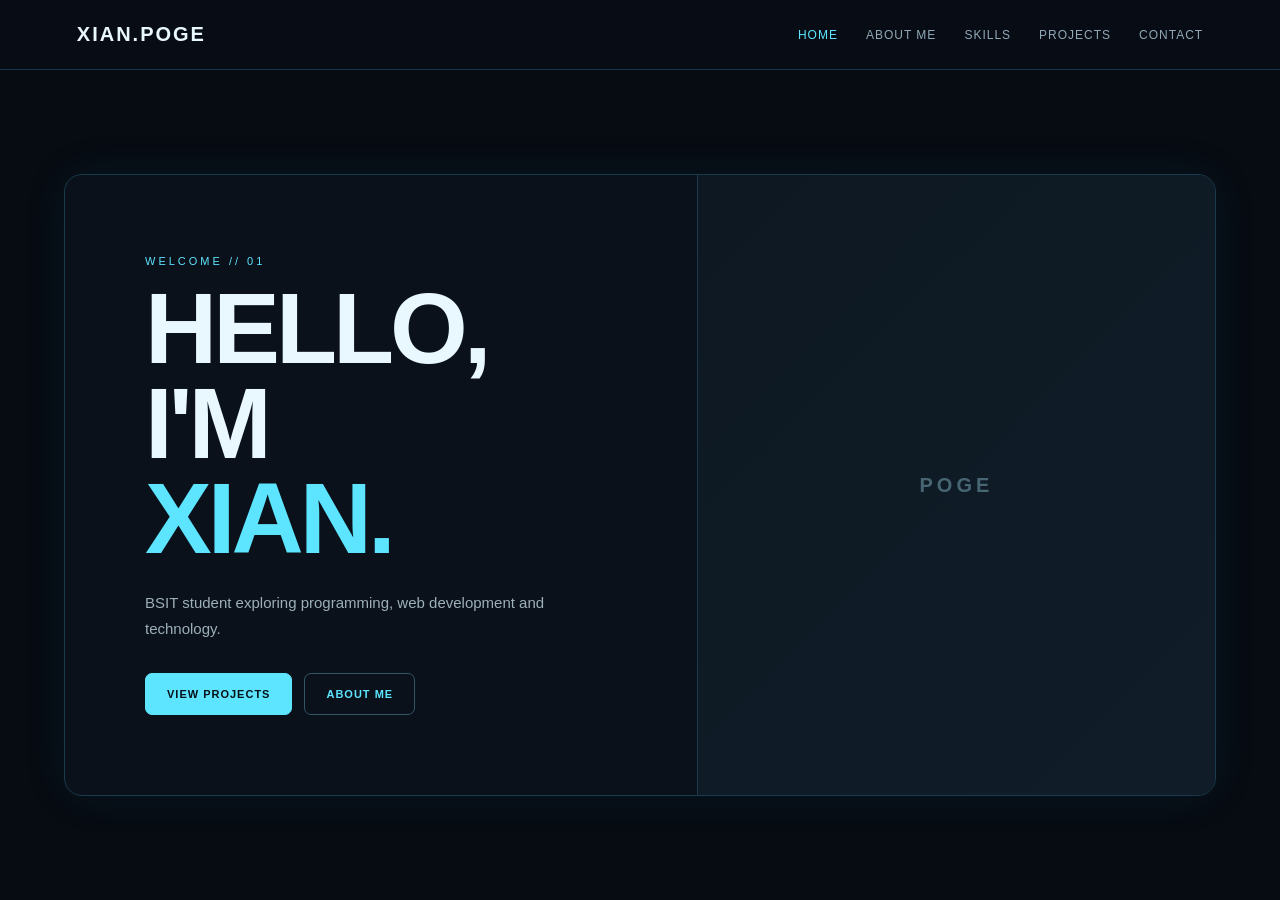
==== index.html @ f0a45791 "Move index.html to root for GitHub Pages" ====
<!DOCTYPE html>
<html lang="en">

<head>
    <meta charset="UTF-8">
    <meta name="viewport" content="width=device-width, initial-scale=1.0">
    <title>XIAN.POGE | Home</title>
    <link rel = "stylesheet" href="/css/index.css" >
</head>


<body>

    <nav class="navbar">

        <a href="index.html" class="logo">
            XIAN.POGE
        </a>


        <div class="nav-links">

            <a href="index.html" class="active">
                HOME
            </a>

            <a href="about.html">
                ABOUT ME
            </a>

            <a href="skills.html">
                SKILLS
            </a>

            <a href="projects.html">
                PROJECTS
            </a>

            <a href="contact.html">
                CONTACT
            </a>

        </div>

    </nav>


    <!-- =========================
         HOME CONTENT
    ========================= -->

    <main>

        <section class="hero-card">


            <!-- LEFT SIDE -->

            <div class="hero-content">

                <p class="eyebrow">
                    WELCOME // 01
                </p>


                <h1>
                    HELLO, I'M
                    <br>

                    <span>
                        XIAN.
                    </span>
                </h1>


                <p class="description">
                    BSIT student exploring programming,
                    web development and technology.
                </p>


                <div class="buttons">

                    <a
                        href="projects.html"
                        class="button primary"
                    >
                        VIEW PROJECTS
                    </a>


                    <a
                        href="about.html"
                        class="button secondary"
                    >
                        ABOUT ME
                    </a>

                </div>

            </div>


            <!-- RIGHT SIDE PHOTO -->

            <div class="hero-photo">

                <!--
                    MANUALLY ADD YOUR PHOTO HERE.

                    Example:

                    <img
                        src="images/profile.jpg"
                        alt="Xian"
                    >
                -->

                <div class="photo-placeholder">
                    POGE
                </div>

            </div>


        </section>

    </main>


</body>

</html>
---- css/index.css ----
/* =========================
           RESET
        ========================= */

* {
    margin: 0;
    padding: 0;
    box-sizing: border-box;
}


/* =========================
           BODY
        ========================= */

body {
    min-height: 100vh;

    background: #070b12;
    color: #e9f7ff;

    font-family: Arial, Helvetica, sans-serif;
}


/* =========================
           NAVBAR
        ========================= */

.navbar {
    height: 70px;

    padding: 0 6%;

    display: flex;
    align-items: center;
    justify-content: space-between;

    background: #080d15;

    border-bottom: 1px solid #173447;
}


.logo {
    color: #e9f7ff;

    text-decoration: none;

    font-size: 20px;
    font-weight: 800;

    letter-spacing: 2px;
}


.nav-links {
    display: flex;

    gap: 28px;
}


.nav-links a {
    color: #91a8b7;

    text-decoration: none;

    font-size: 12px;

    letter-spacing: 1px;

    transition: color 0.3s ease;
}


.nav-links a:hover,
.nav-links a.active {
    color: #5de4ff;
}


/* =========================
           HOME
        ========================= */

main {
    width: min(1200px, 90%);

    min-height: calc(100vh - 70px);

    margin: auto;

    display: flex;

    align-items: center;

    padding: 45px 0;
}


/* =========================
           HERO CARD
        ========================= */

.hero-card {
    width: 100%;

    min-height: 600px;

    display: grid;

    grid-template-columns: 1fr 0.82fr;

    overflow: hidden;

    background: #0a111a;

    border: 1px solid #1a3b4c;

    border-radius: 18px;

    box-shadow:
        0 0 50px rgba(30, 180, 220, 0.07);
}


/* =========================
           LEFT SIDE
        ========================= */

.hero-content {
    padding: 80px;

    display: flex;

    flex-direction: column;

    justify-content: center;
}


.eyebrow {
    margin-bottom: 14px;

    color: #5de4ff;

    font-size: 11px;

    letter-spacing: 3px;
}


.hero-content h1 {
    margin-bottom: 24px;

    font-size: clamp(60px, 8vw, 100px);

    line-height: 0.95;

    letter-spacing: -4px;
}


.hero-content h1 span {
    color: #5de4ff;
}


.description {
    max-width: 500px;

    color: #9db0ba;

    font-size: 15px;

    line-height: 1.7;
}


/* =========================
           BUTTONS
        ========================= */

.buttons {
    display: flex;

    gap: 12px;

    margin-top: 32px;
}


.button {
    padding: 14px 21px;

    border-radius: 7px;

    font-size: 11px;

    font-weight: bold;

    letter-spacing: 1px;

    text-decoration: none;

    transition: 0.3s ease;
}


.primary {
    color: #061018;

    background: #5de4ff;

    border: 1px solid #5de4ff;
}


.secondary {
    color: #5de4ff;

    background: transparent;

    border: 1px solid #315767;
}


.button:hover {
    transform: translateY(-3px);

    box-shadow:
        0 0 20px rgba(93, 228, 255, 0.18);
}


/* =========================
           PHOTO SIDE
        ========================= */

.hero-photo {
    min-height: 600px;

    display: flex;

    align-items: center;

    justify-content: center;

    background:
        linear-gradient(135deg,
            #0d1822,
            #101d28);

    border-left: 1px solid #1a3b4c;

    overflow: hidden;
}


.hero-photo img {
    width: 100%;
    height: 100%;

    object-fit: cover;

    opacity: 0.85;

    transition:
        transform 0.5s ease,
        opacity 0.5s ease;
}


.hero-photo:hover img {
    transform: scale(1.03);

    opacity: 1;
}


/* =========================
           PHOTO PLACEHOLDER
        ========================= */

.photo-placeholder {
    color: #486573;

    font-size: 20px;

    font-weight: bold;

    letter-spacing: 4px;
}


/* =========================
           MOBILE
        ========================= */

@media (max-width: 750px) {

    .nav-links {
        display: none;
    }


    main {
        width: 94%;

        padding: 25px 0;
    }


    .hero-card {
        grid-template-columns: 1fr;
    }


    .hero-content {
        padding: 45px 30px;
    }


    .hero-photo {
        min-height: 350px;

        border-left: 0;

        border-top: 1px solid #1a3b4c;
    }


    .hero-content h1 {
        font-size: 60px;
    }

}
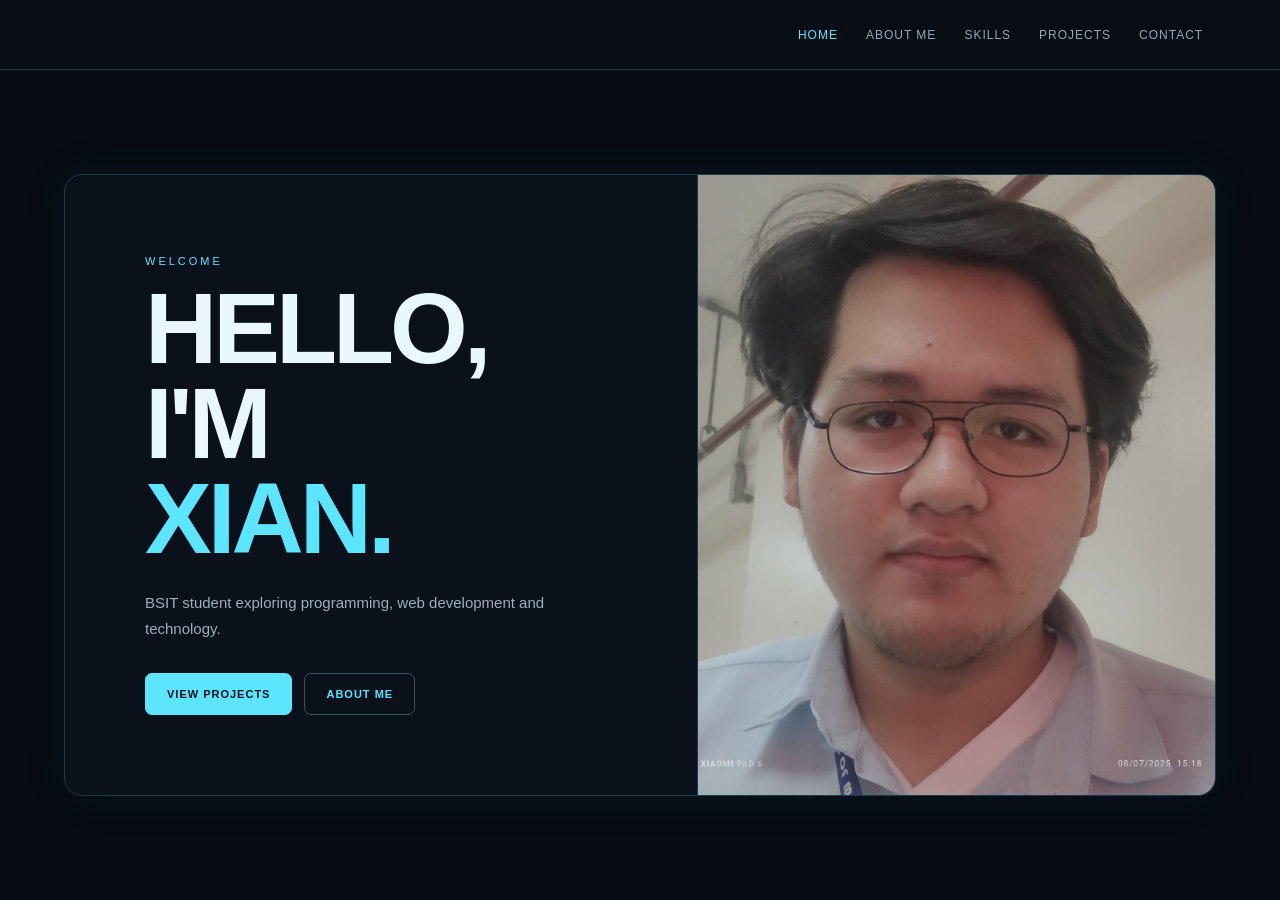
==== commit 6a076565: "final na to folder" ====
--- a/index.html
+++ b/index.html
@@ -5,7 +5,7 @@
     <meta charset="UTF-8">
     <meta name="viewport" content="width=device-width, initial-scale=1.0">
     <title>XIAN.POGE | Home</title>
-    <link rel = "stylesheet" href="/css/index.css" >
+    <link rel = "stylesheet" href="index.css" >
 </head>
 
 
@@ -14,7 +14,6 @@
     <nav class="navbar">
 
         <a href="index.html" class="logo">
-            XIAN.POGE
         </a>
 
 
@@ -24,19 +23,19 @@
                 HOME
             </a>
 
-            <a href="about.html">
+            <a href="Portfolio_html/about.html">
                 ABOUT ME
             </a>
 
-            <a href="skills.html">
+            <a href="Portfolio_html/skills.html">
                 SKILLS
             </a>
 
-            <a href="projects.html">
+            <a href="Portfolio_html/projects.html">
                 PROJECTS
             </a>
 
-            <a href="contact.html">
+            <a href="Portfolio_html/contact.html">
                 CONTACT
             </a>
 
@@ -59,7 +58,7 @@
             <div class="hero-content">
 
                 <p class="eyebrow">
-                    WELCOME // 01
+                    WELCOME
                 </p>
 
 
@@ -82,7 +81,7 @@
                 <div class="buttons">
 
                     <a
-                        href="projects.html"
+                        href="Portfolio_html/projects.html"
                         class="button primary"
                     >
                         VIEW PROJECTS
@@ -90,7 +89,7 @@
 
 
                     <a
-                        href="about.html"
+                        href="Portfolio_html/about.html"
                         class="button secondary"
                     >
                         ABOUT ME
@@ -103,23 +102,8 @@
 
             <!-- RIGHT SIDE PHOTO -->
 
-            <div class="hero-photo">
-
-                <!--
-                    MANUALLY ADD YOUR PHOTO HERE.
-
-                    Example:
-
-                    <img
-                        src="images/profile.jpg"
-                        alt="Xian"
-                    >
-                -->
-
-                <div class="photo-placeholder">
-                    POGE
-                </div>
-
+            <div class="hero-photo">               
+                    <img src = "home-image.jpg" alt="Xian">
             </div>
 
 
--- a/index.css
+++ b/index.css
@@ -0,0 +1,338 @@
+/* =========================
+           RESET
+        ========================= */
+
+* {
+    margin: 0;
+    padding: 0;
+    box-sizing: border-box;
+}
+
+
+/* =========================
+           BODY
+        ========================= */
+
+body {
+    min-height: 100vh;
+
+    background: #070b12;
+    color: #e9f7ff;
+
+    font-family: Arial, Helvetica, sans-serif;
+}
+
+
+/* =========================
+           NAVBAR
+        ========================= */
+
+.navbar {
+    height: 70px;
+
+    padding: 0 6%;
+
+    display: flex;
+    align-items: center;
+    justify-content: space-between;
+
+    background: #080d15;
+
+    border-bottom: 1px solid #173447;
+}
+
+
+.logo {
+    color: #e9f7ff;
+
+    text-decoration: none;
+
+    font-size: 20px;
+    font-weight: 800;
+
+    letter-spacing: 2px;
+}
+
+
+.nav-links {
+    display: flex;
+
+    gap: 28px;
+}
+
+
+.nav-links a {
+    color: #91a8b7;
+
+    text-decoration: none;
+
+    font-size: 12px;
+
+    letter-spacing: 1px;
+
+    transition: color 0.3s ease;
+}
+
+
+.nav-links a:hover,
+.nav-links a.active {
+    color: #5de4ff;
+}
+
+
+/* =========================
+           HOME
+        ========================= */
+
+main {
+    width: min(1200px, 90%);
+
+    min-height: calc(100vh - 70px);
+
+    margin: auto;
+
+    display: flex;
+
+    align-items: center;
+
+    padding: 45px 0;
+}
+
+
+/* =========================
+           HERO CARD
+        ========================= */
+
+.hero-card {
+    width: 100%;
+
+    min-height: 600px;
+
+    display: grid;
+
+    grid-template-columns: 1fr 0.82fr;
+
+    overflow: hidden;
+
+    background: #0a111a;
+
+    border: 1px solid #1a3b4c;
+
+    border-radius: 18px;
+
+    box-shadow:
+        0 0 50px rgba(30, 180, 220, 0.07);
+}
+
+
+/* =========================
+           LEFT SIDE
+        ========================= */
+
+.hero-content {
+    padding: 80px;
+
+    display: flex;
+
+    flex-direction: column;
+
+    justify-content: center;
+}
+
+
+.eyebrow {
+    margin-bottom: 14px;
+
+    color: #5de4ff;
+
+    font-size: 11px;
+
+    letter-spacing: 3px;
+}
+
+
+.hero-content h1 {
+    margin-bottom: 24px;
+
+    font-size: clamp(60px, 8vw, 100px);
+
+    line-height: 0.95;
+
+    letter-spacing: -4px;
+}
+
+
+.hero-content h1 span {
+    color: #5de4ff;
+}
+
+
+.description {
+    max-width: 500px;
+
+    color: #9db0ba;
+
+    font-size: 15px;
+
+    line-height: 1.7;
+}
+
+
+/* =========================
+           BUTTONS
+        ========================= */
+
+.buttons {
+    display: flex;
+
+    gap: 12px;
+
+    margin-top: 32px;
+}
+
+
+.button {
+    padding: 14px 21px;
+
+    border-radius: 7px;
+
+    font-size: 11px;
+
+    font-weight: bold;
+
+    letter-spacing: 1px;
+
+    text-decoration: none;
+
+    transition: 0.3s ease;
+}
+
+
+.primary {
+    color: #061018;
+
+    background: #5de4ff;
+
+    border: 1px solid #5de4ff;
+}
+
+
+.secondary {
+    color: #5de4ff;
+
+    background: transparent;
+
+    border: 1px solid #315767;
+}
+
+
+.button:hover {
+    transform: translateY(-3px);
+
+    box-shadow:
+        0 0 20px rgba(93, 228, 255, 0.18);
+}
+
+
+/* =========================
+           PHOTO SIDE
+        ========================= */
+
+.hero-photo {
+    min-height: 600px;
+
+    display: flex;
+
+    align-items: center;
+
+    justify-content: center;
+
+    background:
+        linear-gradient(135deg,
+            #0d1822,
+            #101d28);
+
+    border-left: 1px solid #1a3b4c;
+
+    overflow: hidden;
+}
+
+
+.hero-photo img {
+    width: 100%;
+    height: 100%;
+
+    object-fit: cover;
+
+    opacity: 0.85;
+
+    transition:
+        transform 0.5s ease,
+        opacity 0.5s ease;
+}
+
+
+.hero-photo:hover img {
+    transform: scale(1.03);
+
+    opacity: 1;
+}
+
+
+/* =========================
+           PHOTO PLACEHOLDER
+        ========================= */
+
+.photo-placeholder {
+    color: #486573;
+
+    font-size: 20px;
+
+    font-weight: bold;
+
+    letter-spacing: 4px;
+}
+
+
+/* =========================
+           MOBILE
+        ========================= */
+
+@media (max-width: 750px) {
+
+    .nav-links {
+        display: none;
+    }
+
+
+    main {
+        width: 94%;
+
+        padding: 25px 0;
+    }
+
+
+    .hero-card {
+        grid-template-columns: 1fr;
+    }
+
+
+    .hero-content {
+        padding: 45px 30px;
+    }
+
+
+    .hero-photo {
+        min-height: 350px;
+
+        border-left: 0;
+
+        border-top: 1px solid #1a3b4c;
+    }
+
+
+    .hero-content h1 {
+        font-size: 60px;
+    }
+
+}
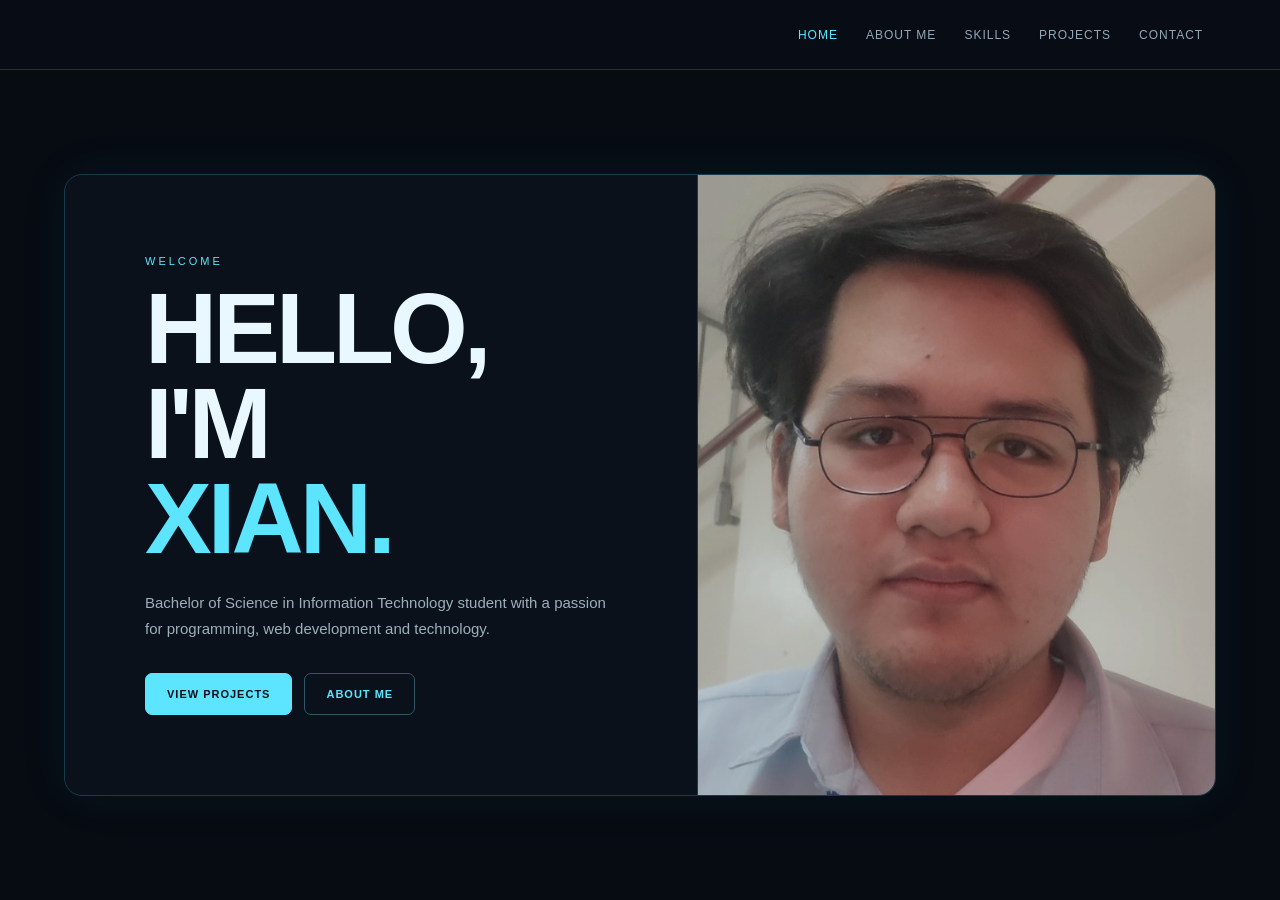
==== commit 0f52fa94: "Portfolio Update" ====
--- a/index.html
+++ b/index.html
@@ -44,10 +44,6 @@
     </nav>
 
 
-    <!-- =========================
-         HOME CONTENT
-    ========================= -->
-
     <main>
 
         <section class="hero-card">
@@ -73,7 +69,7 @@
 
 
                 <p class="description">
-                    BSIT student exploring programming,
+                    Bachelor of Science in Information Technology student with a passion for programming,
                     web development and technology.
                 </p>
 
--- a/index.css
+++ b/index.css
@@ -1,6 +1,4 @@
-/* =========================
-           RESET
-        ========================= */
+
 
 * {
     margin: 0;
@@ -9,9 +7,6 @@
 }
 
 
-/* =========================
-           BODY
-        ========================= */
 
 body {
     min-height: 100vh;
@@ -22,10 +17,6 @@
     font-family: Arial, Helvetica, sans-serif;
 }
 
-
-/* =========================
-           NAVBAR
-        ========================= */
 
 .navbar {
     height: 70px;
@@ -80,10 +71,6 @@
 }
 
 
-/* =========================
-           HOME
-        ========================= */
-
 main {
     width: min(1200px, 90%);
 
@@ -99,10 +86,6 @@
 }
 
 
-/* =========================
-           HERO CARD
-        ========================= */
-
 .hero-card {
     width: 100%;
 
@@ -125,9 +108,6 @@
 }
 
 
-/* =========================
-           LEFT SIDE
-        ========================= */
 
 .hero-content {
     padding: 80px;
@@ -177,10 +157,6 @@
     line-height: 1.7;
 }
 
-
-/* =========================
-           BUTTONS
-        ========================= */
 
 .buttons {
     display: flex;
@@ -279,9 +255,6 @@
 }
 
 
-/* =========================
-           PHOTO PLACEHOLDER
-        ========================= */
 
 .photo-placeholder {
     color: #486573;
@@ -294,9 +267,6 @@
 }
 
 
-/* =========================
-           MOBILE
-        ========================= */
 
 @media (max-width: 750px) {
 
